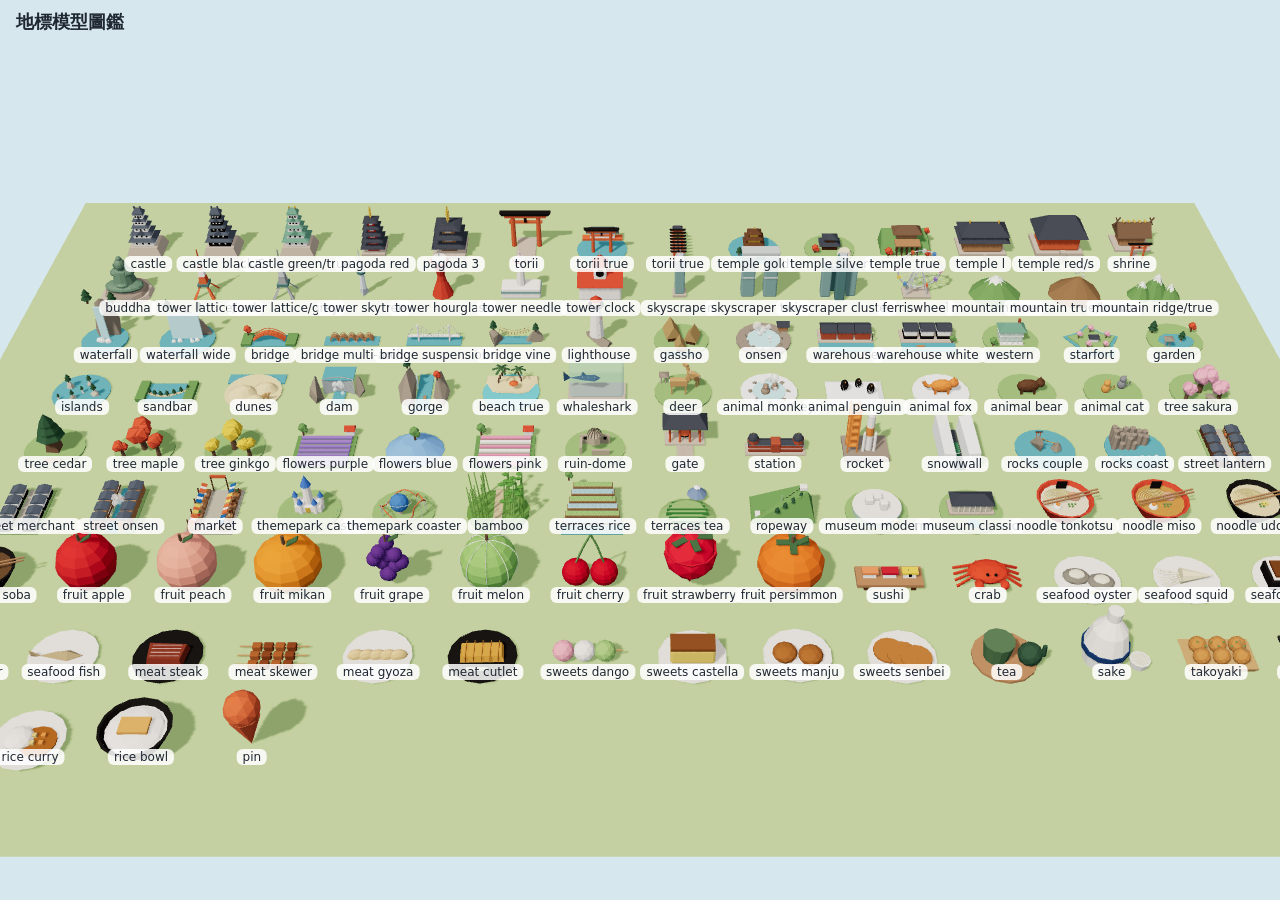
==== gallery.html @ 714fc8a9 "部署 GitHub Pages：來源 60e9af1" ====
<!doctype html>
<html lang="zh-Hant">
  <head>
    <meta charset="utf-8" />
    <meta name="viewport" content="width=device-width, initial-scale=1" />
    <title>地標模型圖鑑</title>
    <link rel="icon" href="./favicon.svg" type="image/svg+xml" />
    <style>html,body{background:#d6e7ee;height:100%;margin:0;font-family:system-ui,PingFang TC,sans-serif;overflow:hidden}canvas{width:100%;height:100%;display:block}#labels{pointer-events:none;position:fixed;inset:0}#labels span{white-space:nowrap;color:#1f2733;background:#ffffffd9;border-radius:6px;padding:1px 6px;font-size:12px;position:absolute;transform:translate(-50%)}h1{color:#1f2733;margin:0;font-size:18px;position:fixed;top:10px;left:16px}</style>
    <script type="module" crossorigin src="./assets/gallery-CsNnCyVF.js"></script>
    <link rel="modulepreload" crossorigin href="./assets/models-Bh6tmCLI.js">
  </head>
  <body>
    <h1>地標模型圖鑑</h1>
    <canvas id="c"></canvas>
    <div id="labels"></div>
  </body>
</html>
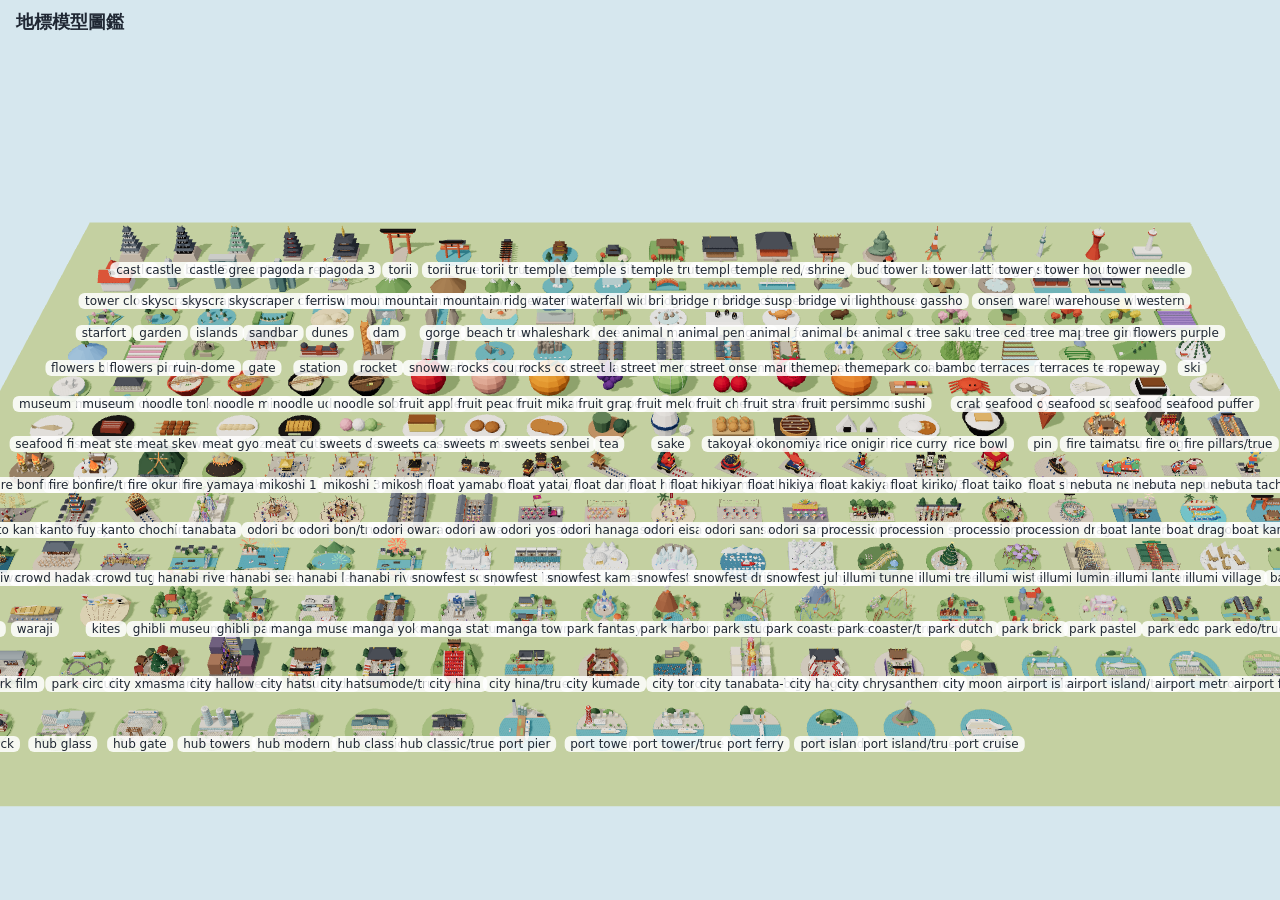
==== commit 8e2a3e9b: "部署 GitHub Pages：來源 5cff9d6" ====
--- a/gallery.html
+++ b/gallery.html
@@ -6,8 +6,8 @@
     <title>地標模型圖鑑</title>
     <link rel="icon" href="./favicon.svg" type="image/svg+xml" />
     <style>html,body{background:#d6e7ee;height:100%;margin:0;font-family:system-ui,PingFang TC,sans-serif;overflow:hidden}canvas{width:100%;height:100%;display:block}#labels{pointer-events:none;position:fixed;inset:0}#labels span{white-space:nowrap;color:#1f2733;background:#ffffffd9;border-radius:6px;padding:1px 6px;font-size:12px;position:absolute;transform:translate(-50%)}h1{color:#1f2733;margin:0;font-size:18px;position:fixed;top:10px;left:16px}</style>
-    <script type="module" crossorigin src="./assets/gallery-CsNnCyVF.js"></script>
-    <link rel="modulepreload" crossorigin href="./assets/models-Bh6tmCLI.js">
+    <script type="module" crossorigin src="./assets/gallery-CFFfAr-c.js"></script>
+    <link rel="modulepreload" crossorigin href="./assets/models-CT3aOBjJ.js">
   </head>
   <body>
     <h1>地標模型圖鑑</h1>
